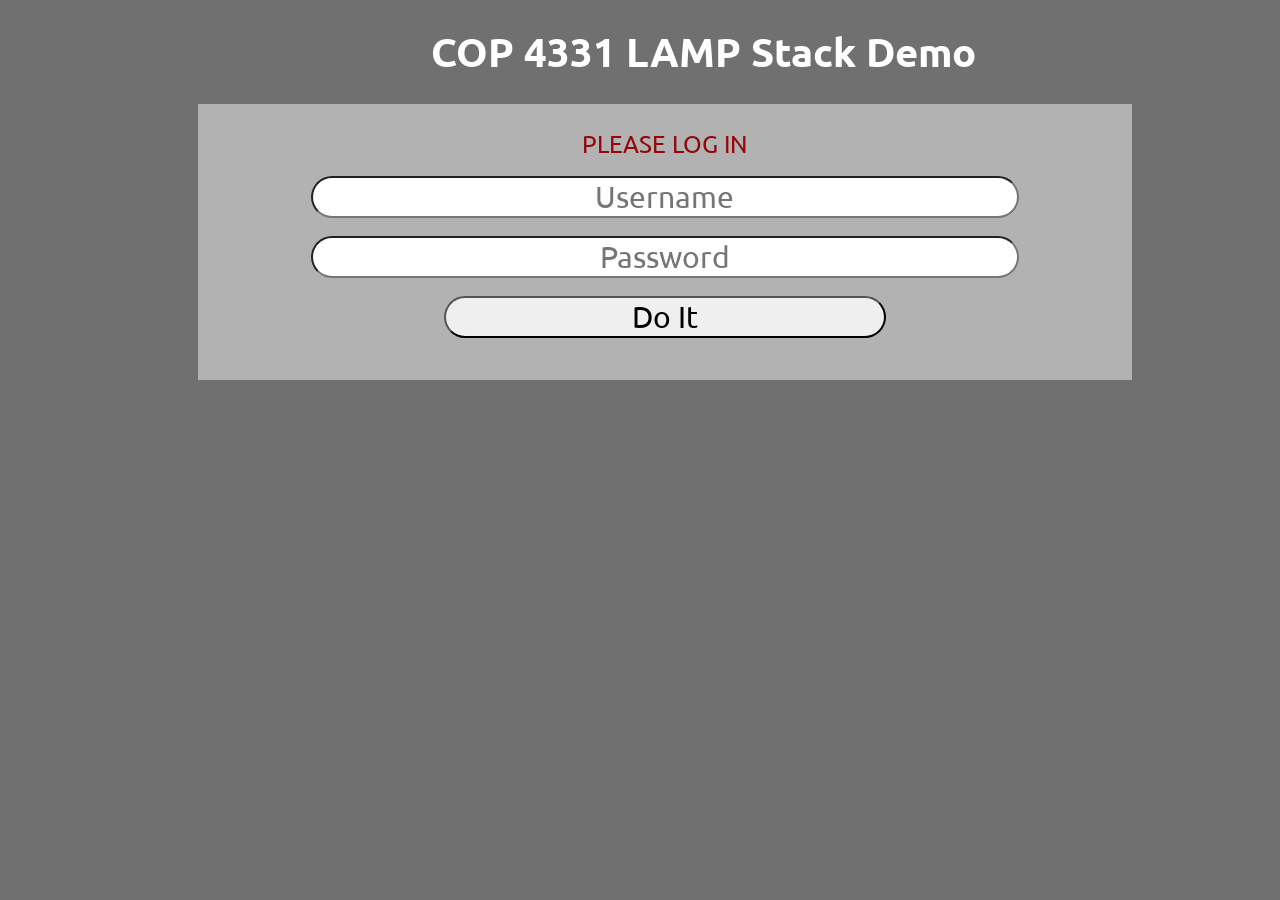
==== index.html @ a7de40d4 "Added sample files" ====
<html>
<head>
	<title>COP 4331 LAMP Stack Demo</title>
	<script type="text/javascript" src="js/md5.js"></script>
	<script type="text/javascript" src="js/code.js"></script>
    <link href="css/styles.css" rel="stylesheet">	
    <link href="https://fonts.googleapis.com/css?family=Ubuntu" rel="stylesheet">
</head>
<body>

<h1 id="title">COP 4331 LAMP Stack Demo</h1>

<div id="loginDiv">
	<span id="inner-title">PLEASE LOG IN</span>
	<input type="text" id="loginName" placeholder="Username" /><br />
	<input type="password" id="loginPassword" placeholder="Password"/><br />
	<button type="button" id="loginButton" class="buttons" onclick="doLogin();"> Do It </button>
	<span id="loginResult"></span>
</div>

</body>
</html>
---- css/styles.css ----
body 
{
    background-color: #707070;
}

#title 
{
    font-size: 40px;
    width: 100%;
    margin: 2% 5%;
    text-align: center;
    font-family: 'Ubuntu', sans-serif;
    color: #FFFFFF;
}

#loginDiv
{
    font-size: 30px;
    width: 70%;
    margin-left: 15%;
    padding: 25px;
    background-color: #b2b2b2;
}

#loggedInDiv
{
    font-size: 30px;
    width: 70%;
    margin-left: 15%;
    padding: 25px;
    background-color: #b2b2b2;
}

#accessUIDiv
{
    font-size: 30px;
    width: 70%;
    margin-left: 15%;
    padding: 25px;
    background-color: #b2b2b2;
}

.buttons
{
    font-size: 30px;
    border-radius: 25px;
    width: 50%;
    margin-left: 25%;
    font-family: 'Ubuntu', sans-serif;
}

.buttons:hover{
    background-color: #00d5124f;
    color: #FFFFFF;
    opacity: 50%;
}

#loginName
{
	font-size: 30px;
}
#loginPassword
{
	font-size: 30px;
}
#searchText
{
	font-size: 30px;
}
#colorText
{
	font-size: 30px;
}

input[type="text"],input[type="password"]{
    border-radius: 25px;
    text-align: center;
    width: 80%;
    margin-left: 10%;
    margin-bottom: 2%;
    font-family: 'Ubuntu', sans-serif;
}

#inner-title{
    display: inline-block;
    font-size: 0.8em;
    width: 90%;
    text-align: center;
    margin-left: 5%;
    margin-bottom: 2%;
    font-family: 'Ubuntu', sans-serif;
    color: #95060a;
}

#loginResult{
    display: inline-block;
    font-size: 0.8em;
    width: 90%;
    text-align: center;
    margin-left: 5%;
    margin-bottom: 2%;
    font-family: 'Ubuntu', sans-serif;
    color: #95060a;
}

#userName{
    display: inline-block;
    width: 80%;
    margin-left: 10%;
    text-align: center;
}

#logoutButton{
    width: 20%;
    margin-left: 40%;
}

select{
    width: 30%;
    margin-left: 35%;
    margin-top: 2%;
    font-size: 0.75em;
    font-family: 'Ubuntu', sans-serif;
}

#colorSearchResult{
    display: none;
}

#colorAddResult{
    display: inline-block;
    font-size: 0.8em;
    width: 90%;
    text-align: center;
    margin-left: 5%;
    margin-top: 2%;
    margin-bottom: 1%;
    font-family: 'Ubuntu', sans-serif;
    color: #95060a;
}
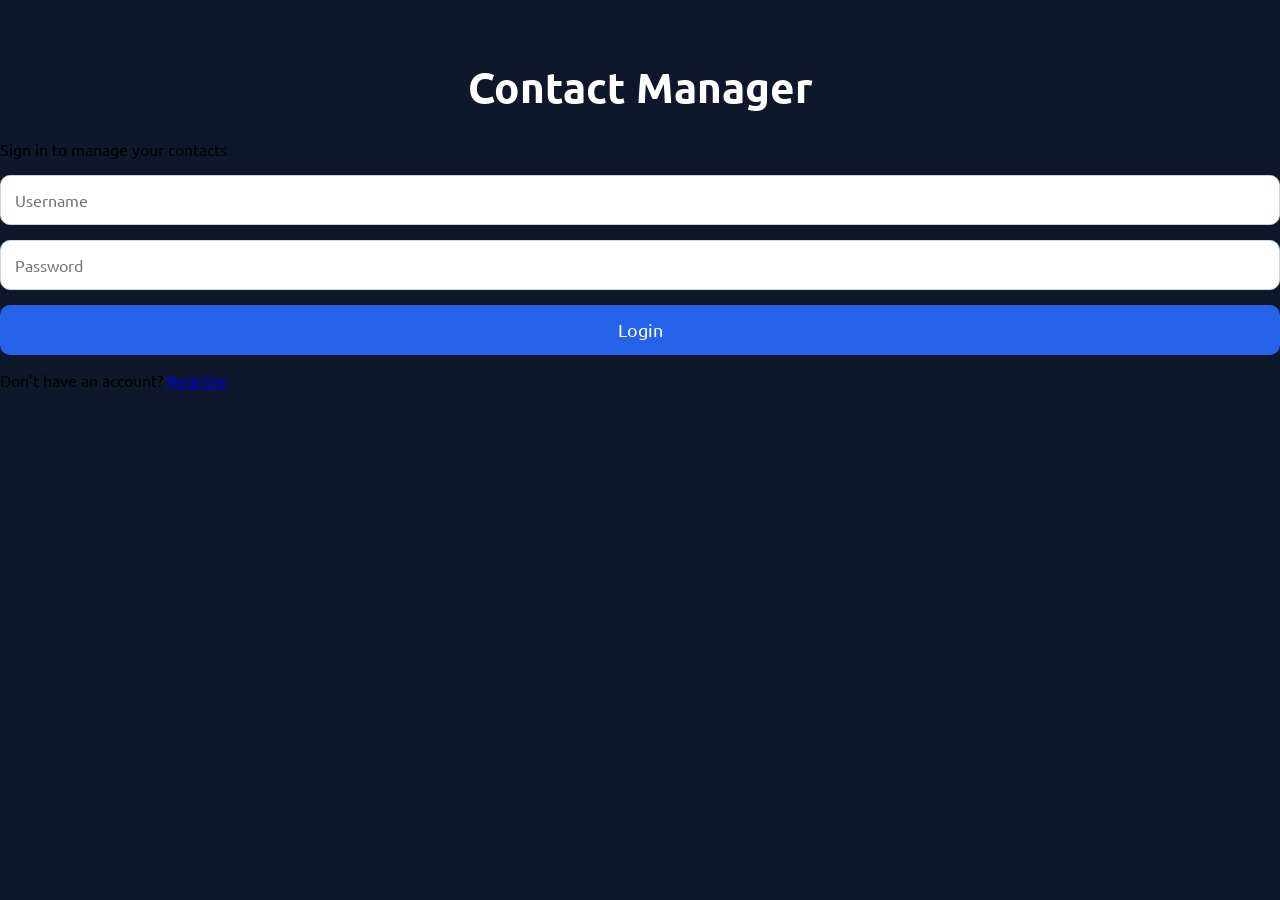
==== commit adbce421: "Created New Screen for Test" ====
--- a/index.html
+++ b/index.html
@@ -1,22 +1,56 @@
+<!DOCTYPE html>
 <html>
 <head>
-	<title>COP 4331 LAMP Stack Demo</title>
-	<script type="text/javascript" src="js/md5.js"></script>
-	<script type="text/javascript" src="js/code.js"></script>
-    <link href="css/styles.css" rel="stylesheet">	
+    <title>Contact Manager</title>
+
+    <script type="text/javascript" src="js/md5.js"></script>
+    <script type="text/javascript" src="js/code.js"></script>
+
+    <link href="css/styles.css" rel="stylesheet">
     <link href="https://fonts.googleapis.com/css?family=Ubuntu" rel="stylesheet">
 </head>
+
 <body>
 
-<h1 id="title">COP 4331 LAMP Stack Demo</h1>
+    <div class="container">
 
-<div id="loginDiv">
-	<span id="inner-title">PLEASE LOG IN</span>
-	<input type="text" id="loginName" placeholder="Username" /><br />
-	<input type="password" id="loginPassword" placeholder="Password"/><br />
-	<button type="button" id="loginButton" class="buttons" onclick="doLogin();"> Do It </button>
-	<span id="loginResult"></span>
-</div>
+        <div class="login-card">
+
+            <h1 id="title">Contact Manager</h1>
+
+            <p class="subtitle">Sign in to manage your contacts</p>
+
+            <input
+                type="text"
+                id="loginName"
+                placeholder="Username"
+            />
+
+            <input
+                type="password"
+                id="loginPassword"
+                placeholder="Password"
+            />
+
+            <button
+                type="button"
+                id="loginButton"
+                class="buttons"
+                onclick="doLogin();"
+            >
+                Login
+            </button>
+
+            <span id="loginResult"></span>
+
+            <div class="register-text">
+                Don’t have an account?
+                <a href="#">Register</a>
+            </div>
+
+        </div>
+
+    </div>
 
 </body>
-</html>
+</html>
--- a/css/styles.css
+++ b/css/styles.css
@@ -1,121 +1,115 @@
-body 
+body
 {
-    background-color: #707070;
+    margin: 0;
+    padding: 0;
+    background-color: #0f172a;
+    font-family: 'Ubuntu', sans-serif;
 }
 
 #title 
 {
-    font-size: 40px;
-    width: 100%;
-    margin: 2% 5%;
+    font-size: 42px;
     text-align: center;
-    font-family: 'Ubuntu', sans-serif;
-    color: #FFFFFF;
+    color: white;
+    margin-top: 60px;
+    margin-bottom: 25px;
 }
 
 #loginDiv
 {
-    font-size: 30px;
+    width: 360px;
+    margin: 0 auto;
+    padding: 35px;
+    background-color: white;
+    border-radius: 18px;
+    box-shadow: 0px 12px 30px rgba(0,0,0,0.25);
+}
+
+#inner-title
+{
+    display: block;
+    font-size: 22px;
+    text-align: center;
+    margin-bottom: 25px;
+    color: #0f172a;
+    font-weight: bold;
+}
+
+input[type="text"],
+input[type="password"]
+{
+    width: 100%;
+    padding: 14px;
+    margin-bottom: 15px;
+    border-radius: 10px;
+    border: 1px solid #cbd5e1;
+    font-size: 16px;
+    font-family: 'Ubuntu', sans-serif;
+    box-sizing: border-box;
+}
+
+.buttons
+{
+    width: 100%;
+    padding: 14px;
+    border: none;
+    border-radius: 10px;
+    background-color: #2563eb;
+    color: white;
+    font-size: 18px;
+    font-family: 'Ubuntu', sans-serif;
+    cursor: pointer;
+}
+
+.buttons:hover
+{
+    background-color: #1d4ed8;
+}
+
+#loginResult
+{
+    display: block;
+    margin-top: 15px;
+    text-align: center;
+    color: #95060a;
+    font-size: 15px;
+}
+
+/* keep these for other pages already in the project */
+
+#loggedInDiv,
+#accessUIDiv
+{
+    font-size: 24px;
     width: 70%;
     margin-left: 15%;
     padding: 25px;
     background-color: #b2b2b2;
+    border-radius: 15px;
 }
 
-#loggedInDiv
+#searchText,
+#colorText
 {
-    font-size: 30px;
-    width: 70%;
-    margin-left: 15%;
-    padding: 25px;
-    background-color: #b2b2b2;
+    font-size: 20px;
 }
 
-#accessUIDiv
+#userName
 {
-    font-size: 30px;
-    width: 70%;
-    margin-left: 15%;
-    padding: 25px;
-    background-color: #b2b2b2;
-}
-
-.buttons
-{
-    font-size: 30px;
-    border-radius: 25px;
-    width: 50%;
-    margin-left: 25%;
-    font-family: 'Ubuntu', sans-serif;
-}
-
-.buttons:hover{
-    background-color: #00d5124f;
-    color: #FFFFFF;
-    opacity: 50%;
-}
-
-#loginName
-{
-	font-size: 30px;
-}
-#loginPassword
-{
-	font-size: 30px;
-}
-#searchText
-{
-	font-size: 30px;
-}
-#colorText
-{
-	font-size: 30px;
-}
-
-input[type="text"],input[type="password"]{
-    border-radius: 25px;
-    text-align: center;
-    width: 80%;
-    margin-left: 10%;
-    margin-bottom: 2%;
-    font-family: 'Ubuntu', sans-serif;
-}
-
-#inner-title{
-    display: inline-block;
-    font-size: 0.8em;
-    width: 90%;
-    text-align: center;
-    margin-left: 5%;
-    margin-bottom: 2%;
-    font-family: 'Ubuntu', sans-serif;
-    color: #95060a;
-}
-
-#loginResult{
-    display: inline-block;
-    font-size: 0.8em;
-    width: 90%;
-    text-align: center;
-    margin-left: 5%;
-    margin-bottom: 2%;
-    font-family: 'Ubuntu', sans-serif;
-    color: #95060a;
-}
-
-#userName{
     display: inline-block;
     width: 80%;
     margin-left: 10%;
     text-align: center;
 }
 
-#logoutButton{
+#logoutButton
+{
     width: 20%;
     margin-left: 40%;
 }
 
-select{
+select
+{
     width: 30%;
     margin-left: 35%;
     margin-top: 2%;
@@ -123,18 +117,16 @@
     font-family: 'Ubuntu', sans-serif;
 }
 
-#colorSearchResult{
+#colorSearchResult
+{
     display: none;
 }
 
-#colorAddResult{
-    display: inline-block;
-    font-size: 0.8em;
-    width: 90%;
+#colorAddResult
+{
+    display: block;
+    font-size: 18px;
     text-align: center;
-    margin-left: 5%;
-    margin-top: 2%;
-    margin-bottom: 1%;
-    font-family: 'Ubuntu', sans-serif;
+    margin-top: 15px;
     color: #95060a;
 }
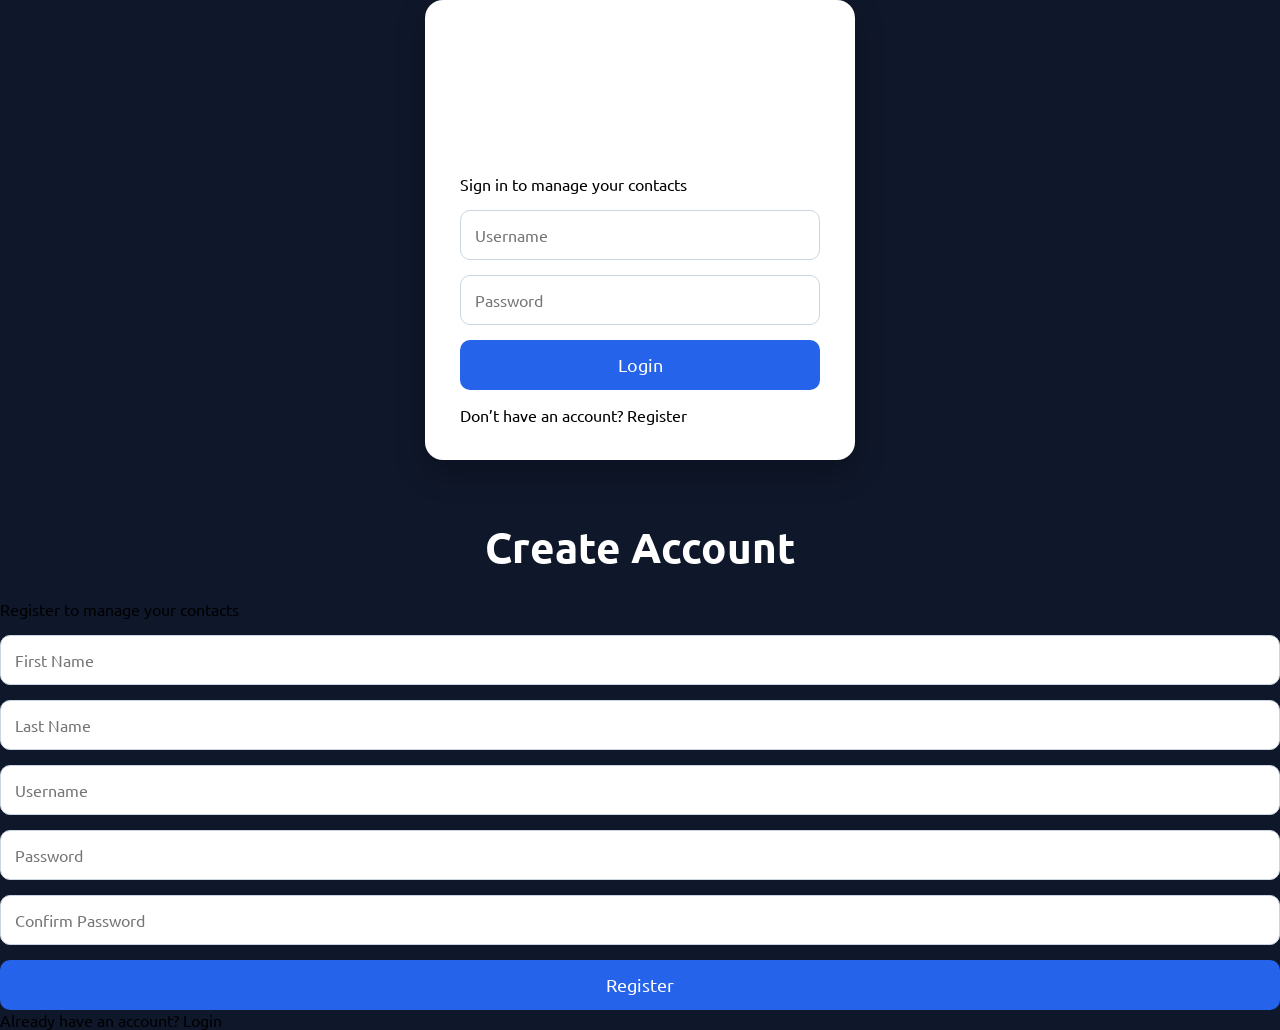
==== commit cab3da07: "Register UI" ====
--- a/index.html
+++ b/index.html
@@ -14,7 +14,7 @@
 
     <div class="container">
 
-        <div class="login-card">
+        <div class="login-card" id="loginDiv">
 
             <h1 id="title">Contact Manager</h1>
 
@@ -45,12 +45,27 @@
 
             <div class="register-text">
                 Don’t have an account?
-                <a href="#">Register</a>
+                <a onclick="showRegister();">Register</a>
             </div>
 
         </div>
 
+        </div id="RegisterDiv" class="login-card" style="display: none;">
+            <h1 id="title">Create Account</h1>
+            <p class="subtitle">Register to manage your contacts</p>
+            <input type="text" id="firstName" placeholder="First Name" />
+            <input type="text" id="lastName" placeholder="Last Name" />
+            <input type="text" id="registerName" placeholder="Username" />
+            <input type="password" id="RegisterPassword" placeholder="Password" />
+            <input type="password" id="ConfirmPassword" placeholder="Confirm Password" />
+            <button type="button" id="registerButton" class="buttons" onclick="doRegister();">Register</button>
+            <span id="registerResult"></span>
+            <div class="register-text">
+                Already have an account?
+                <a onclick="showLogin();">Login</a>
+            </div>
+        </div>
     </div>
 
 </body>
-</html>+</html>
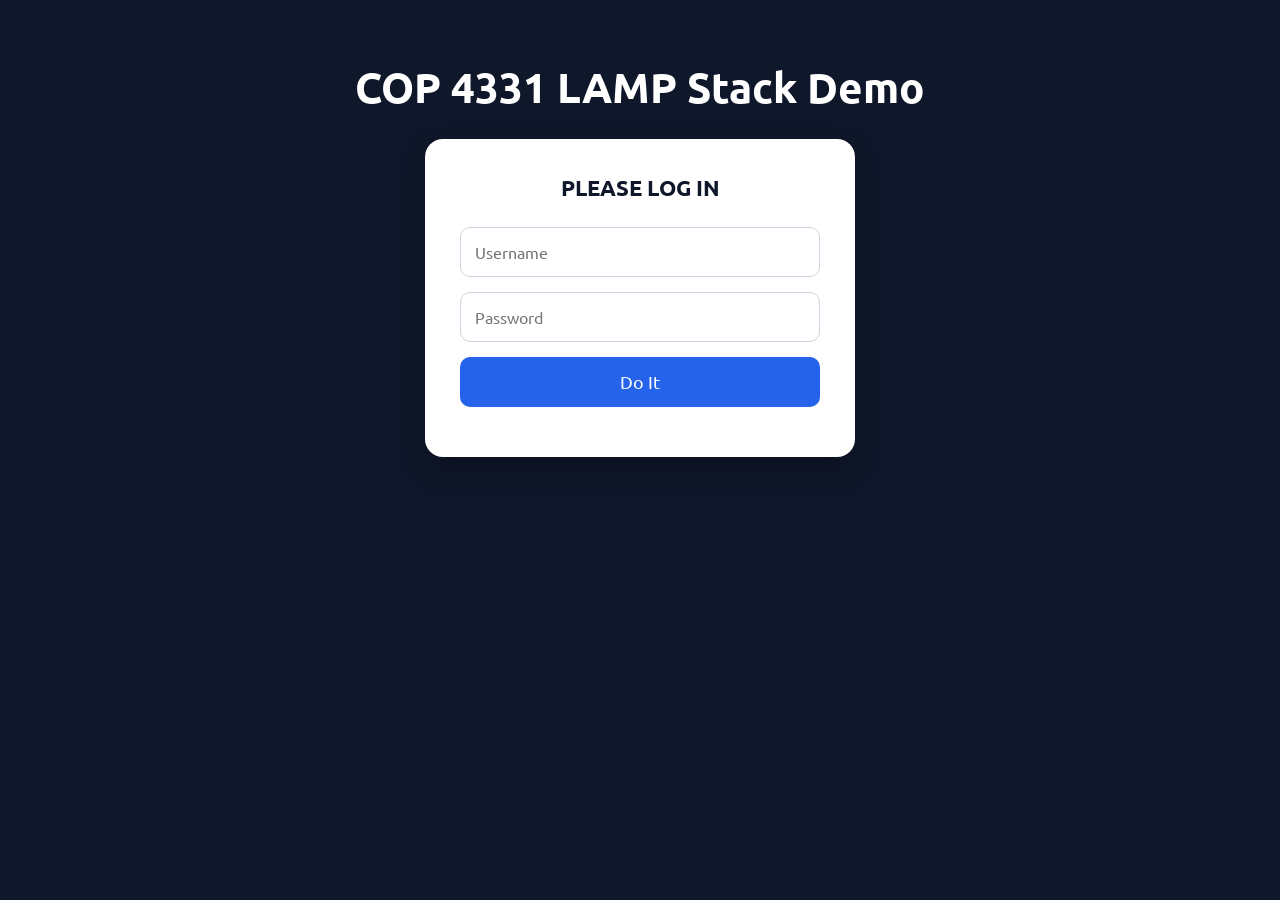
==== commit b9afd782: "Add contact manager frontend" ====
--- a/index.html
+++ b/index.html
@@ -1,71 +1,22 @@
-<!DOCTYPE html>
 <html>
 <head>
-    <title>Contact Manager</title>
-
-    <script type="text/javascript" src="js/md5.js"></script>
-    <script type="text/javascript" src="js/code.js"></script>
-
-    <link href="css/styles.css" rel="stylesheet">
+	<title>COP 4331 LAMP Stack Demo</title>
+	<script type="text/javascript" src="js/md5.js"></script>
+	<script type="text/javascript" src="js/code.js"></script>
+    <link href="css/styles.css" rel="stylesheet">	
     <link href="https://fonts.googleapis.com/css?family=Ubuntu" rel="stylesheet">
 </head>
-
 <body>
 
-    <div class="container">
+<h1 id="title">COP 4331 LAMP Stack Demo</h1>
 
-        <div class="login-card" id="loginDiv">
-
-            <h1 id="title">Contact Manager</h1>
-
-            <p class="subtitle">Sign in to manage your contacts</p>
-
-            <input
-                type="text"
-                id="loginName"
-                placeholder="Username"
-            />
-
-            <input
-                type="password"
-                id="loginPassword"
-                placeholder="Password"
-            />
-
-            <button
-                type="button"
-                id="loginButton"
-                class="buttons"
-                onclick="doLogin();"
-            >
-                Login
-            </button>
-
-            <span id="loginResult"></span>
-
-            <div class="register-text">
-                Don’t have an account?
-                <a onclick="showRegister();">Register</a>
-            </div>
-
-        </div>
-
-        </div id="RegisterDiv" class="login-card" style="display: none;">
-            <h1 id="title">Create Account</h1>
-            <p class="subtitle">Register to manage your contacts</p>
-            <input type="text" id="firstName" placeholder="First Name" />
-            <input type="text" id="lastName" placeholder="Last Name" />
-            <input type="text" id="registerName" placeholder="Username" />
-            <input type="password" id="RegisterPassword" placeholder="Password" />
-            <input type="password" id="ConfirmPassword" placeholder="Confirm Password" />
-            <button type="button" id="registerButton" class="buttons" onclick="doRegister();">Register</button>
-            <span id="registerResult"></span>
-            <div class="register-text">
-                Already have an account?
-                <a onclick="showLogin();">Login</a>
-            </div>
-        </div>
-    </div>
+<div id="loginDiv">
+	<span id="inner-title">PLEASE LOG IN</span>
+	<input type="text" id="loginName" placeholder="Username" /><br />
+	<input type="password" id="loginPassword" placeholder="Password"/><br />
+	<button type="button" id="loginButton" class="buttons" onclick="doLogin();"> Do It </button>
+	<span id="loginResult"></span>
+</div>
 
 </body>
 </html>
--- a/css/styles.css
+++ b/css/styles.css
@@ -129,4 +129,60 @@
     text-align: center;
     margin-top: 15px;
     color: #95060a;
+}
+
+#contactAddResult,
+#contactSearchResult
+{
+    display: block;
+    margin-top: 15px;
+    margin-bottom: 15px;
+    color: #95060a;
+    text-align: center;
+    font-size: 18px;
+}
+
+.contact-card
+{
+    background-color: white;
+    color: #0f172a;
+    padding: 18px;
+    border-radius: 12px;
+    margin-top: 15px;
+    box-shadow: 0px 6px 15px rgba(0,0,0,0.15);
+    font-size: 18px;
+}
+
+.contact-card p
+{
+    margin: 8px 0;
+}
+
+.contact-card button
+{
+    margin-right: 10px;
+    margin-top: 10px;
+    padding: 8px 14px;
+    border: none;
+    border-radius: 8px;
+    background-color: #2563eb;
+    color: white;
+    cursor: pointer;
+}
+
+.contact-card button:hover
+{
+    background-color: #1d4ed8;
+}
+
+h2
+{
+    text-align: center;
+    color: #0f172a;
+}
+
+hr
+{
+    margin-top: 30px;
+    margin-bottom: 30px;
 }
